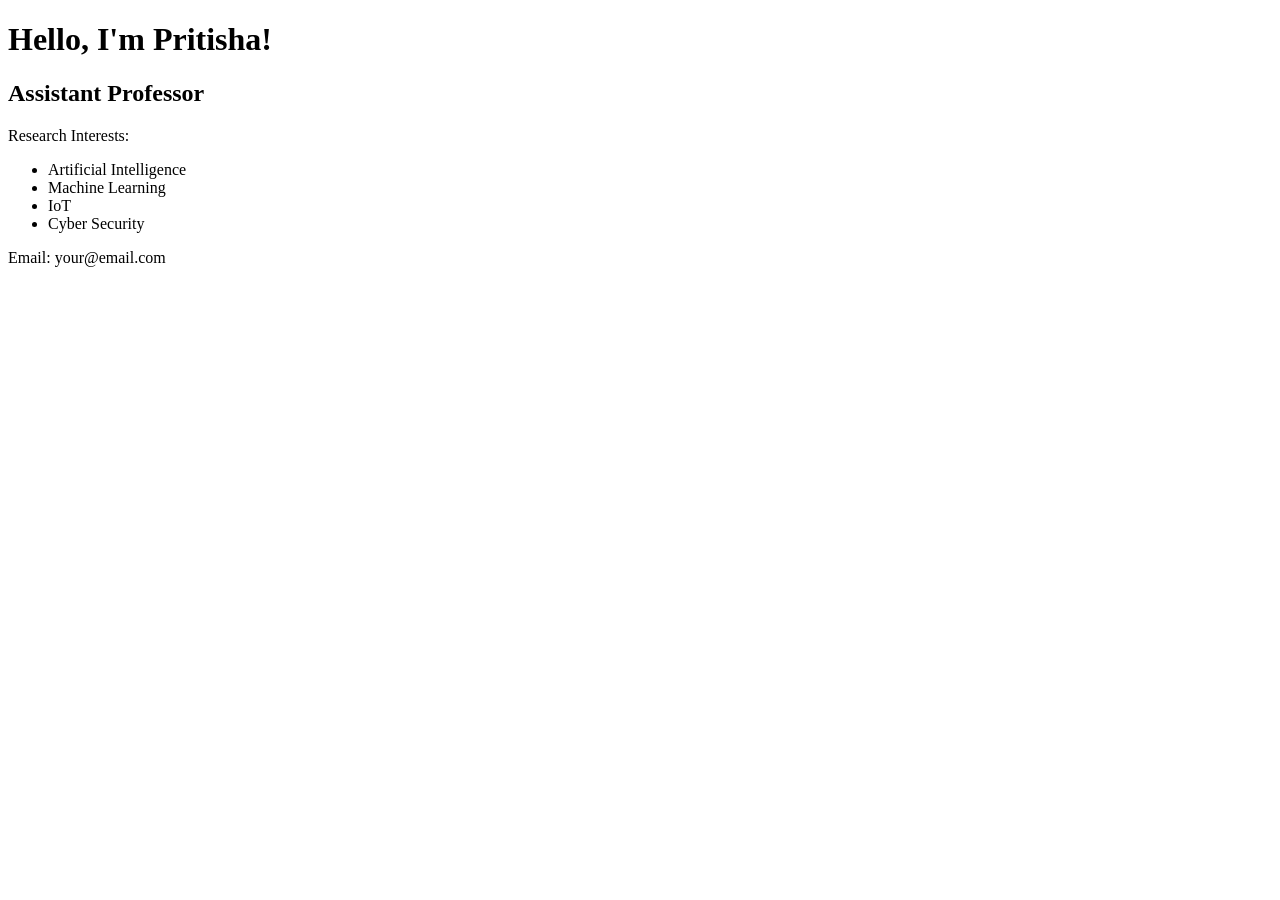
==== index.html @ 14959455 "Add initial index.html with personal information" ====
<!DOCTYPE html>
<html>
<head>
    <title>Pritisha Sarkar</title>
</head>
<body>
    <h1>Hello, I'm Pritisha!</h1>

    <h2>Assistant Professor</h2>

    <p>Research Interests:</p>

    <ul>
        <li>Artificial Intelligence</li>
        <li>Machine Learning</li>
        <li>IoT</li>
        <li>Cyber Security</li>
    </ul>

    <p>Email: your@email.com</p>
</body>
</html>
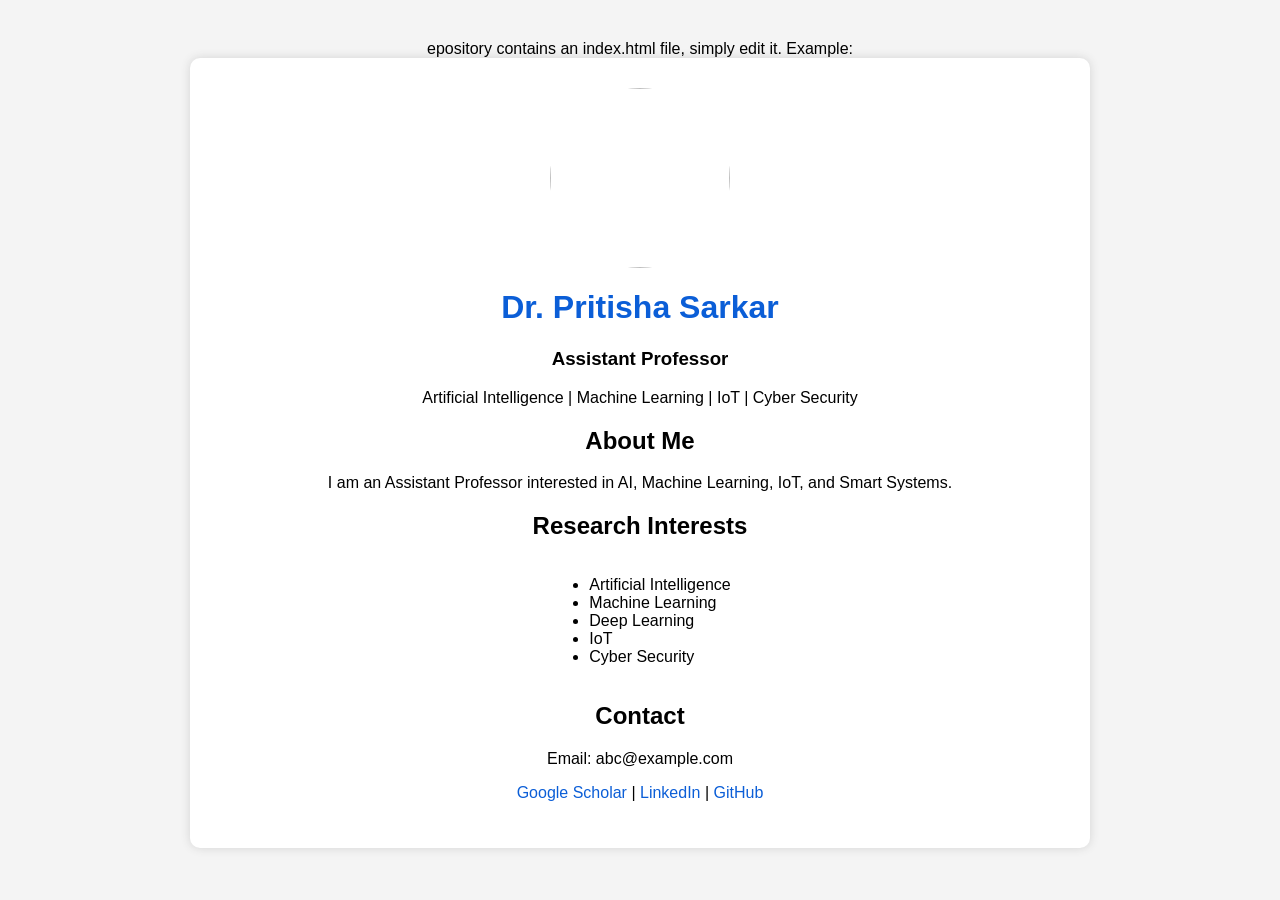
==== commit 0637757d: "Update index.html" ====
--- a/index.html
+++ b/index.html
@@ -1,22 +1,90 @@
+epository contains an index.html file, simply edit it.
+
+Example:
+
 <!DOCTYPE html>
 <html>
 <head>
     <title>Pritisha Sarkar</title>
+
+    <style>
+        body{
+            font-family: Arial, sans-serif;
+            background:#f4f4f4;
+            text-align:center;
+            margin:40px;
+        }
+
+        img{
+            width:180px;
+            border-radius:50%;
+        }
+
+        h1{
+            color:#0b5ed7;
+        }
+
+        .box{
+            background:white;
+            width:70%;
+            margin:auto;
+            padding:30px;
+            border-radius:10px;
+            box-shadow:0 0 10px lightgray;
+        }
+
+        a{
+            color:#0b5ed7;
+            text-decoration:none;
+        }
+    </style>
 </head>
+
 <body>
-    <h1>Hello, I'm Pritisha!</h1>
 
-    <h2>Assistant Professor</h2>
+<div class="box">
 
-    <p>Research Interests:</p>
+<img src="photo.jpg">
 
-    <ul>
-        <li>Artificial Intelligence</li>
-        <li>Machine Learning</li>
-        <li>IoT</li>
-        <li>Cyber Security</li>
-    </ul>
+<h1>Dr. Pritisha Sarkar</h1>
 
-    <p>Email: your@email.com</p>
+<h3>Assistant Professor</h3>
+
+<p>
+Artificial Intelligence |
+Machine Learning |
+IoT |
+Cyber Security
+</p>
+
+<h2>About Me</h2>
+
+<p>
+I am an Assistant Professor interested in AI,
+Machine Learning, IoT, and Smart Systems.
+</p>
+
+<h2>Research Interests</h2>
+
+<ul style="display:inline-block;text-align:left;">
+<li>Artificial Intelligence</li>
+<li>Machine Learning</li>
+<li>Deep Learning</li>
+<li>IoT</li>
+<li>Cyber Security</li>
+</ul>
+
+<h2>Contact</h2>
+
+<p>Email: abc@example.com</p>
+
+<p>
+<a href="#">Google Scholar</a> |
+<a href="#">LinkedIn</a> |
+<a href="#">GitHub</a>
+</p>
+
+</div>
+
 </body>
 </html>
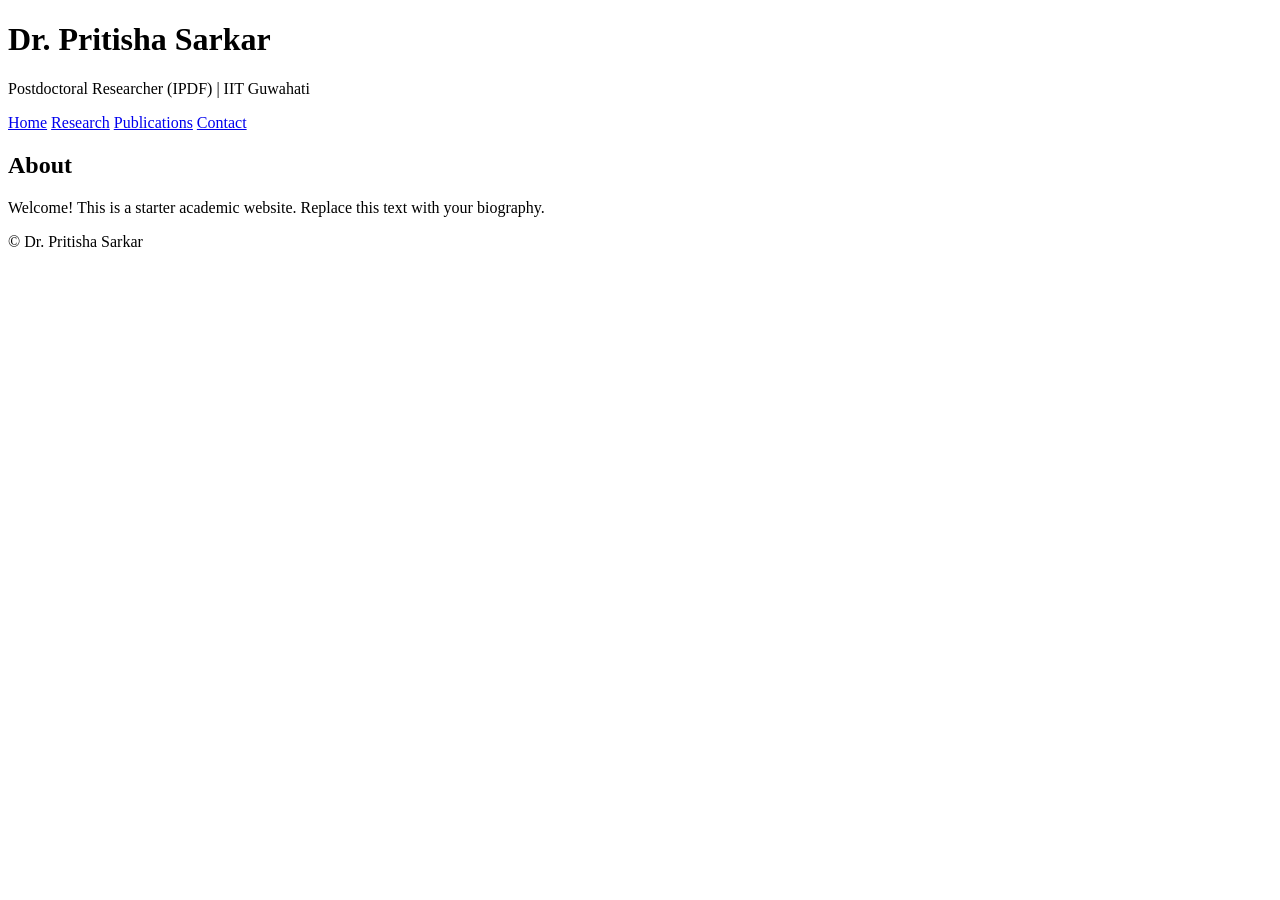
==== commit 60d8ee9f: "Add files via upload" ====
--- a/index.html
+++ b/index.html
@@ -1,90 +1,6 @@
-epository contains an index.html file, simply edit it.
-
-Example:
-
-<!DOCTYPE html>
-<html>
-<head>
-    <title>Pritisha Sarkar</title>
-
-    <style>
-        body{
-            font-family: Arial, sans-serif;
-            background:#f4f4f4;
-            text-align:center;
-            margin:40px;
-        }
-
-        img{
-            width:180px;
-            border-radius:50%;
-        }
-
-        h1{
-            color:#0b5ed7;
-        }
-
-        .box{
-            background:white;
-            width:70%;
-            margin:auto;
-            padding:30px;
-            border-radius:10px;
-            box-shadow:0 0 10px lightgray;
-        }
-
-        a{
-            color:#0b5ed7;
-            text-decoration:none;
-        }
-    </style>
-</head>
-
-<body>
-
-<div class="box">
-
-<img src="photo.jpg">
-
-<h1>Dr. Pritisha Sarkar</h1>
-
-<h3>Assistant Professor</h3>
-
-<p>
-Artificial Intelligence |
-Machine Learning |
-IoT |
-Cyber Security
-</p>
-
-<h2>About Me</h2>
-
-<p>
-I am an Assistant Professor interested in AI,
-Machine Learning, IoT, and Smart Systems.
-</p>
-
-<h2>Research Interests</h2>
-
-<ul style="display:inline-block;text-align:left;">
-<li>Artificial Intelligence</li>
-<li>Machine Learning</li>
-<li>Deep Learning</li>
-<li>IoT</li>
-<li>Cyber Security</li>
-</ul>
-
-<h2>Contact</h2>
-
-<p>Email: abc@example.com</p>
-
-<p>
-<a href="#">Google Scholar</a> |
-<a href="#">LinkedIn</a> |
-<a href="#">GitHub</a>
-</p>
-
-</div>
-
-</body>
-</html>
+<!DOCTYPE html><html><head><meta charset='utf-8'><title>Dr. Pritisha Sarkar</title>
+<link rel='stylesheet' href='css/style.css'></head><body>
+<header><h1>Dr. Pritisha Sarkar</h1><p>Postdoctoral Researcher (IPDF) | IIT Guwahati</p>
+<nav><a href='index.html'>Home</a> <a href='research.html'>Research</a> <a href='publications.html'>Publications</a> <a href='contact.html'>Contact</a></nav></header>
+<section><h2>About</h2><p>Welcome! This is a starter academic website. Replace this text with your biography.</p></section>
+<footer>© Dr. Pritisha Sarkar</footer><script src='js/script.js'></script></body></html>
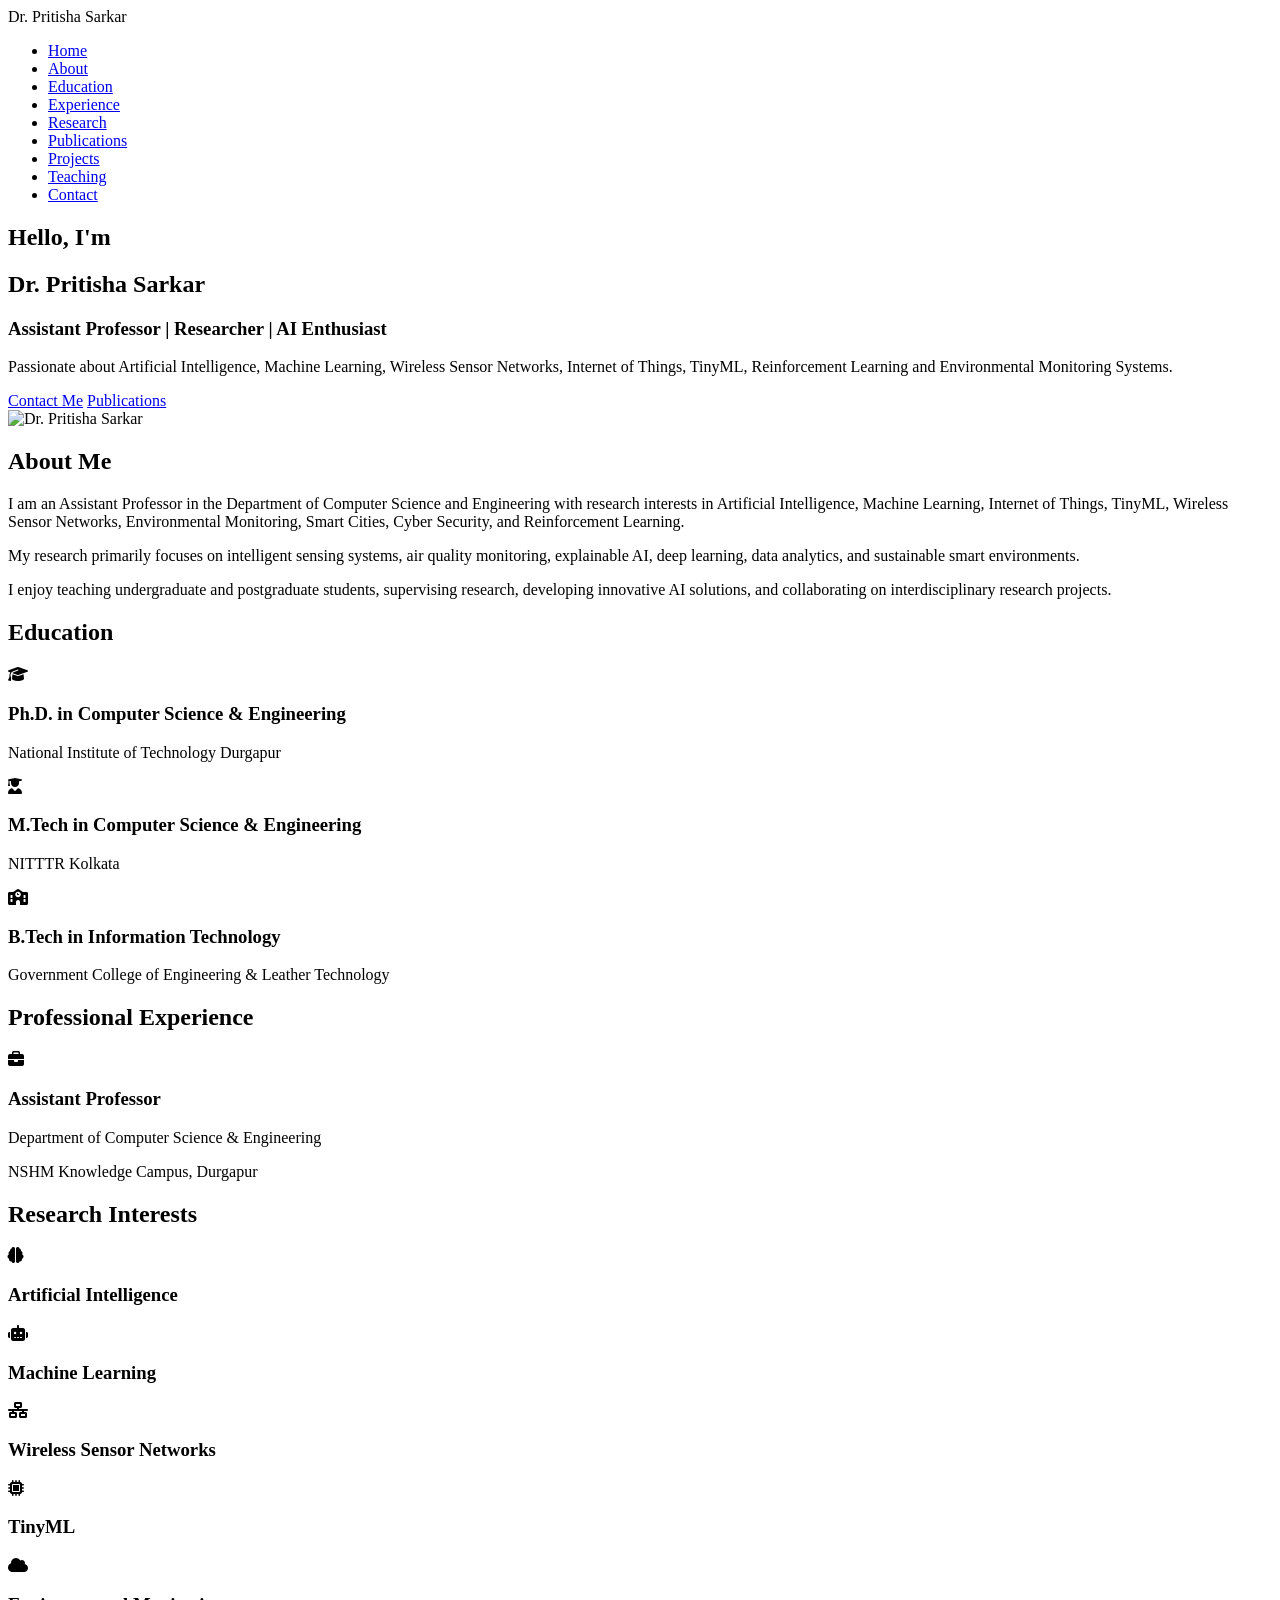
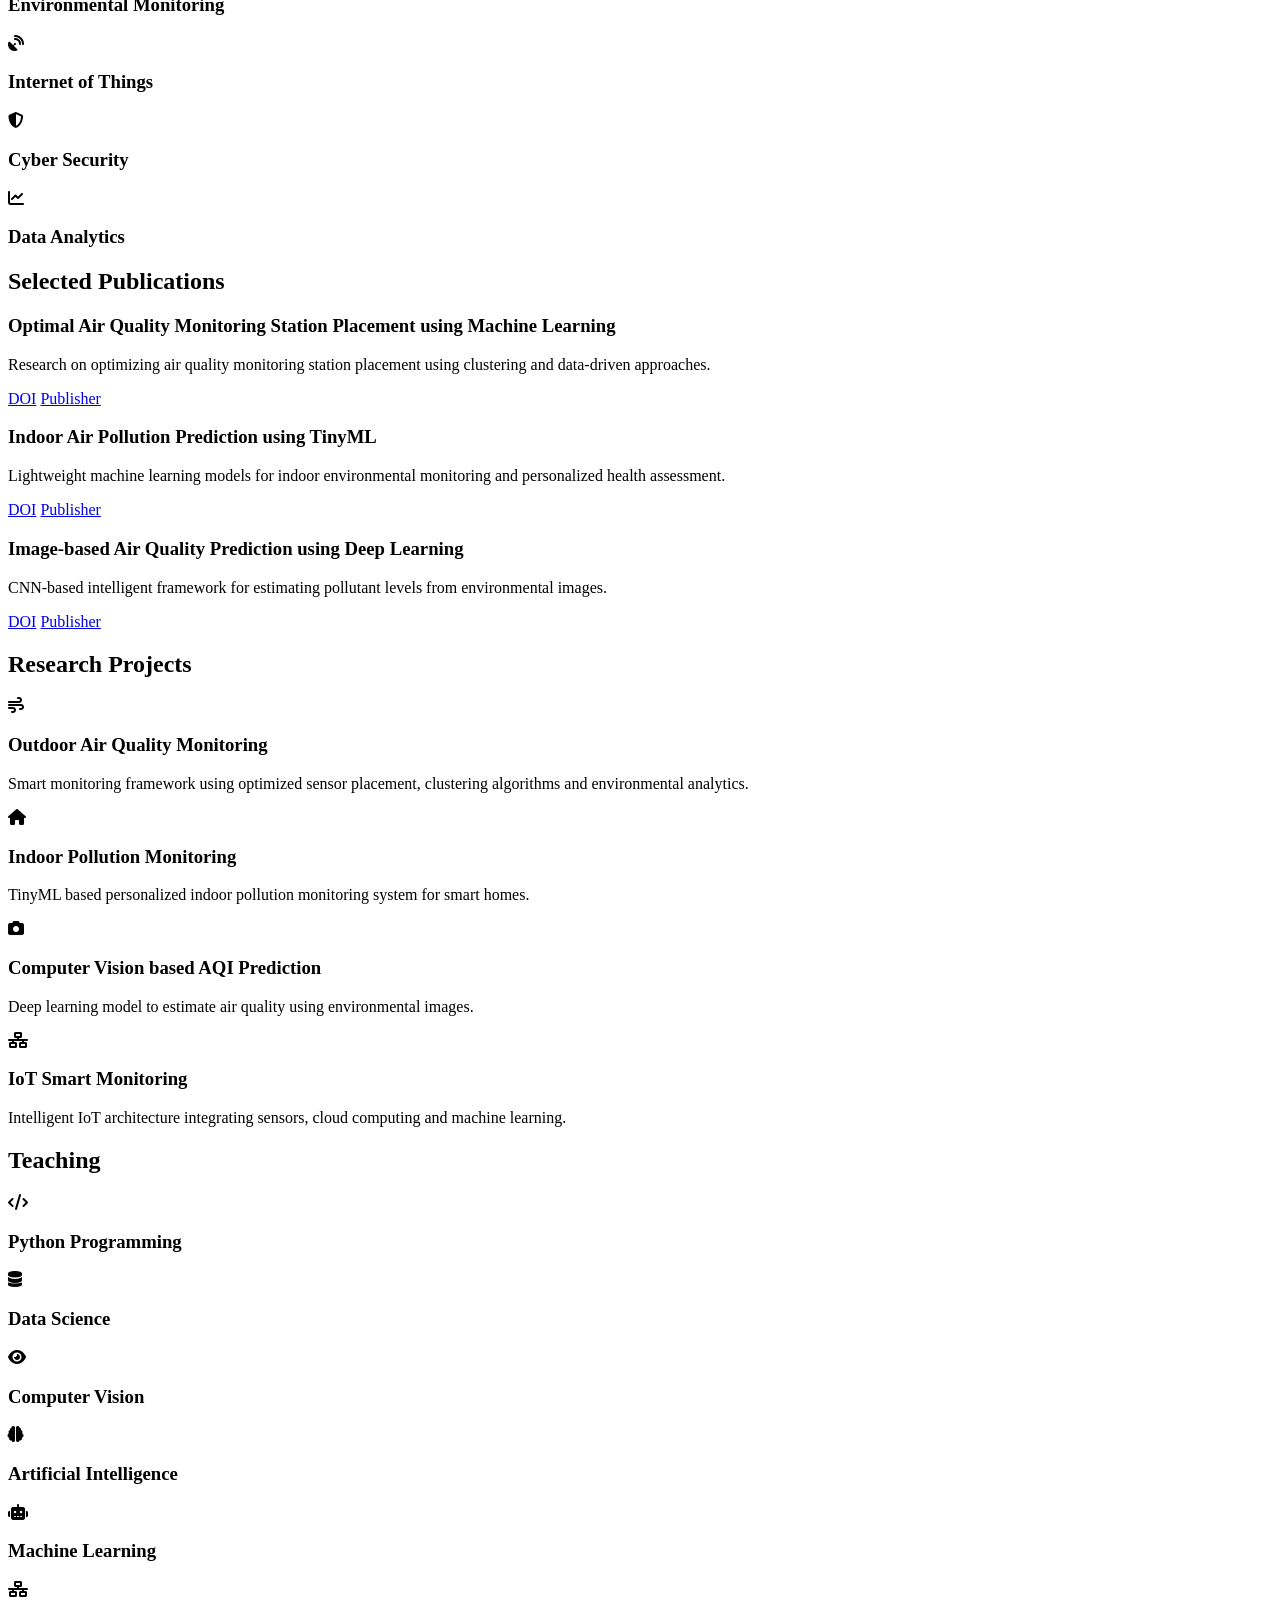
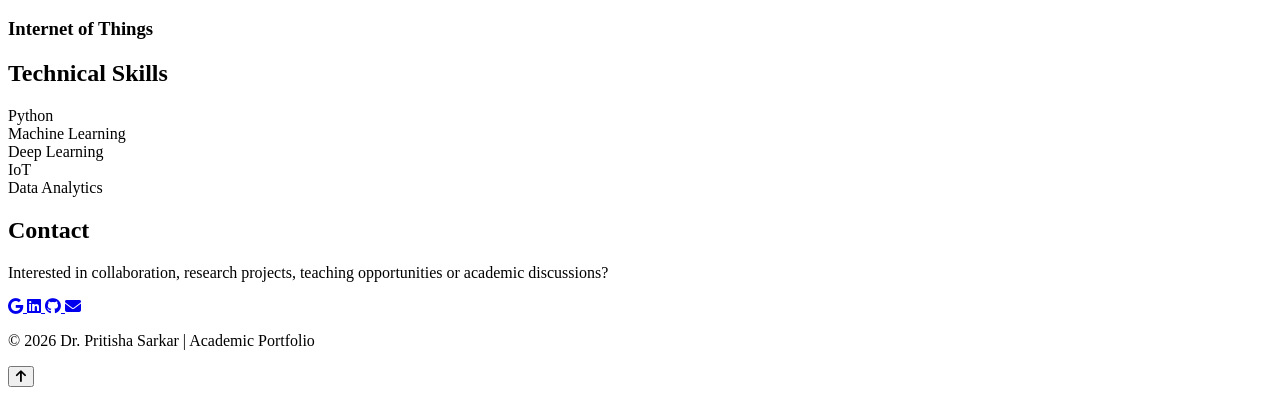
==== commit 5cdfd959: "Update index.html" ====
--- a/index.html
+++ b/index.html
@@ -1,6 +1,637 @@
-<!DOCTYPE html><html><head><meta charset='utf-8'><title>Dr. Pritisha Sarkar</title>
-<link rel='stylesheet' href='css/style.css'></head><body>
-<header><h1>Dr. Pritisha Sarkar</h1><p>Postdoctoral Researcher (IPDF) | IIT Guwahati</p>
-<nav><a href='index.html'>Home</a> <a href='research.html'>Research</a> <a href='publications.html'>Publications</a> <a href='contact.html'>Contact</a></nav></header>
-<section><h2>About</h2><p>Welcome! This is a starter academic website. Replace this text with your biography.</p></section>
-<footer>© Dr. Pritisha Sarkar</footer><script src='js/script.js'></script></body></html>+<!DOCTYPE html>
+<html lang="en">
+
+<head>
+    <meta charset="UTF-8">
+    <meta name="viewport" content="width=device-width, initial-scale=1.0">
+
+    <title>Dr. Pritisha Sarkar | Academic Portfolio</title>
+
+    <meta name="description"
+        content="Official Academic Portfolio of Dr. Pritisha Sarkar | Assistant Professor | AI | Machine Learning | IoT | Wireless Sensor Networks">
+
+    <link rel="preconnect" href="https://fonts.googleapis.com">
+    <link rel="preconnect" href="https://fonts.gstatic.com" crossorigin>
+
+    <link href="https://fonts.googleapis.com/css2?family=Poppins:wght@300;400;500;600;700&display=swap"
+        rel="stylesheet">
+
+    <link rel="stylesheet"
+        href="https://cdnjs.cloudflare.com/ajax/libs/font-awesome/6.7.1/css/all.min.css">
+
+    <link rel="stylesheet" href="style.css">
+</head>
+
+<body>
+
+    <!-- ================= NAVBAR ================= -->
+
+    <header>
+
+        <nav class="navbar">
+
+            <div class="logo">
+                Dr. Pritisha Sarkar
+            </div>
+
+            <ul class="nav-links">
+
+                <li><a href="#home">Home</a></li>
+
+                <li><a href="#about">About</a></li>
+
+                <li><a href="#education">Education</a></li>
+
+                <li><a href="#experience">Experience</a></li>
+
+                <li><a href="#research">Research</a></li>
+
+                <li><a href="#publications">Publications</a></li>
+
+                <li><a href="#projects">Projects</a></li>
+
+                <li><a href="#teaching">Teaching</a></li>
+
+                <li><a href="#contact">Contact</a></li>
+
+            </ul>
+
+        </nav>
+
+    </header>
+
+    <!-- ================= HERO ================= -->
+
+    <section id="home" class="hero">
+
+        <div class="hero-text">
+
+            <h1>Hello, I'm</h1>
+
+            <h2>Dr. Pritisha Sarkar</h2>
+
+            <h3>Assistant Professor | Researcher | AI Enthusiast</h3>
+
+            <p>
+
+                Passionate about Artificial Intelligence, Machine Learning,
+                Wireless Sensor Networks, Internet of Things, TinyML,
+                Reinforcement Learning and Environmental Monitoring Systems.
+
+            </p>
+
+            <div class="hero-buttons">
+
+                <a href="#contact" class="btn">Contact Me</a>
+
+                <a href="#publications" class="btn-outline">
+                    Publications
+                </a>
+
+            </div>
+
+        </div>
+
+        <div class="hero-image">
+
+            <img src="images/profile.jpg" alt="Dr. Pritisha Sarkar">
+
+        </div>
+
+    </section>
+
+    <!-- ================= ABOUT ================= -->
+
+    <section id="about" class="section">
+
+        <h2 class="section-title">About Me</h2>
+
+        <div class="about-container">
+
+            <p>
+
+                I am an Assistant Professor in the Department of Computer
+                Science and Engineering with research interests in Artificial
+                Intelligence, Machine Learning, Internet of Things,
+                TinyML, Wireless Sensor Networks,
+                Environmental Monitoring,
+                Smart Cities,
+                Cyber Security,
+                and Reinforcement Learning.
+
+            </p>
+
+            <p>
+
+                My research primarily focuses on intelligent sensing systems,
+                air quality monitoring, explainable AI,
+                deep learning,
+                data analytics,
+                and sustainable smart environments.
+
+            </p>
+
+            <p>
+
+                I enjoy teaching undergraduate and postgraduate students,
+                supervising research,
+                developing innovative AI solutions,
+                and collaborating on interdisciplinary research projects.
+
+            </p>
+
+        </div>
+
+    </section>
+
+    <!-- ================= EDUCATION ================= -->
+
+    <section id="education" class="section gray">
+
+        <h2 class="section-title">
+            Education
+        </h2>
+
+        <div class="timeline">
+
+            <div class="timeline-item">
+
+                <i class="fa-solid fa-graduation-cap"></i>
+
+                <div>
+
+                    <h3>Ph.D. in Computer Science & Engineering</h3>
+
+                    <p>National Institute of Technology Durgapur</p>
+
+                </div>
+
+            </div>
+
+            <div class="timeline-item">
+
+                <i class="fa-solid fa-user-graduate"></i>
+
+                <div>
+
+                    <h3>M.Tech in Computer Science & Engineering</h3>
+
+                    <p>NITTTR Kolkata</p>
+
+                </div>
+
+            </div>
+
+            <div class="timeline-item">
+
+                <i class="fa-solid fa-school"></i>
+
+                <div>
+
+                    <h3>B.Tech in Information Technology</h3>
+
+                    <p>
+                        Government College of Engineering &
+                        Leather Technology
+                    </p>
+
+                </div>
+
+            </div>
+
+        </div>
+
+    </section>
+
+    <!-- ================= EXPERIENCE ================= -->
+
+    <section id="experience" class="section">
+
+        <h2 class="section-title">
+
+            Professional Experience
+
+        </h2>
+
+        <div class="timeline">
+
+            <div class="timeline-item">
+
+                <i class="fa-solid fa-briefcase"></i>
+
+                <div>
+
+                    <h3>Assistant Professor</h3>
+
+                    <p>
+                        Department of Computer Science &
+                        Engineering
+                    </p>
+
+                    <p>
+                        NSHM Knowledge Campus,
+                        Durgapur
+                    </p>
+
+                </div>
+
+            </div>
+
+        </div>
+
+    </section>
+
+    <!-- ================= RESEARCH ================= -->
+
+    <section id="research" class="section gray">
+
+        <h2 class="section-title">
+
+            Research Interests
+
+        </h2>
+
+        <div class="research-grid">
+
+            <div class="card">
+                <i class="fa-solid fa-brain"></i>
+                <h3>Artificial Intelligence</h3>
+            </div>
+
+            <div class="card">
+                <i class="fa-solid fa-robot"></i>
+                <h3>Machine Learning</h3>
+            </div>
+
+            <div class="card">
+                <i class="fa-solid fa-network-wired"></i>
+                <h3>Wireless Sensor Networks</h3>
+            </div>
+
+            <div class="card">
+                <i class="fa-solid fa-microchip"></i>
+                <h3>TinyML</h3>
+            </div>
+
+            <div class="card">
+                <i class="fa-solid fa-cloud"></i>
+                <h3>Environmental Monitoring</h3>
+            </div>
+
+            <div class="card">
+                <i class="fa-solid fa-satellite-dish"></i>
+                <h3>Internet of Things</h3>
+            </div>
+
+            <div class="card">
+                <i class="fa-solid fa-shield-halved"></i>
+                <h3>Cyber Security</h3>
+            </div>
+
+            <div class="card">
+                <i class="fa-solid fa-chart-line"></i>
+                <h3>Data Analytics</h3>
+            </div>
+
+        </div>
+
+    </section>
+
+        <!-- ================= PUBLICATIONS ================= -->
+
+    <section id="publications" class="section">
+
+        <h2 class="section-title">
+            Selected Publications
+        </h2>
+
+        <div class="publication-container">
+
+            <div class="publication-card">
+
+                <h3>Optimal Air Quality Monitoring Station Placement using Machine Learning</h3>
+
+                <p>
+                    Research on optimizing air quality monitoring station placement
+                    using clustering and data-driven approaches.
+                </p>
+
+                <div class="pub-buttons">
+
+                    <a href="#" class="btn-small">DOI</a>
+
+                    <a href="#" class="btn-small">Publisher</a>
+
+                </div>
+
+            </div>
+
+            <div class="publication-card">
+
+                <h3>Indoor Air Pollution Prediction using TinyML</h3>
+
+                <p>
+                    Lightweight machine learning models for indoor environmental
+                    monitoring and personalized health assessment.
+                </p>
+
+                <div class="pub-buttons">
+
+                    <a href="#" class="btn-small">DOI</a>
+
+                    <a href="#" class="btn-small">Publisher</a>
+
+                </div>
+
+            </div>
+
+            <div class="publication-card">
+
+                <h3>Image-based Air Quality Prediction using Deep Learning</h3>
+
+                <p>
+                    CNN-based intelligent framework for estimating pollutant levels
+                    from environmental images.
+                </p>
+
+                <div class="pub-buttons">
+
+                    <a href="#" class="btn-small">DOI</a>
+
+                    <a href="#" class="btn-small">Publisher</a>
+
+                </div>
+
+            </div>
+
+        </div>
+
+    </section>
+
+    <!-- ================= PROJECTS ================= -->
+
+    <section id="projects" class="section gray">
+
+        <h2 class="section-title">
+            Research Projects
+        </h2>
+
+        <div class="project-grid">
+
+            <div class="project-card">
+
+                <i class="fa-solid fa-wind"></i>
+
+                <h3>Outdoor Air Quality Monitoring</h3>
+
+                <p>
+                    Smart monitoring framework using optimized sensor placement,
+                    clustering algorithms and environmental analytics.
+                </p>
+
+            </div>
+
+            <div class="project-card">
+
+                <i class="fa-solid fa-house"></i>
+
+                <h3>Indoor Pollution Monitoring</h3>
+
+                <p>
+                    TinyML based personalized indoor pollution monitoring system
+                    for smart homes.
+                </p>
+
+            </div>
+
+            <div class="project-card">
+
+                <i class="fa-solid fa-camera"></i>
+
+                <h3>Computer Vision based AQI Prediction</h3>
+
+                <p>
+                    Deep learning model to estimate air quality using
+                    environmental images.
+                </p>
+
+            </div>
+
+            <div class="project-card">
+
+                <i class="fa-solid fa-network-wired"></i>
+
+                <h3>IoT Smart Monitoring</h3>
+
+                <p>
+                    Intelligent IoT architecture integrating sensors,
+                    cloud computing and machine learning.
+                </p>
+
+            </div>
+
+        </div>
+
+    </section>
+
+    <!-- ================= TEACHING ================= -->
+
+    <section id="teaching" class="section">
+
+        <h2 class="section-title">
+            Teaching
+        </h2>
+
+        <div class="teaching-grid">
+
+            <div class="card">
+
+                <i class="fa-solid fa-code"></i>
+
+                <h3>Python Programming</h3>
+
+            </div>
+
+            <div class="card">
+
+                <i class="fa-solid fa-database"></i>
+
+                <h3>Data Science</h3>
+
+            </div>
+
+            <div class="card">
+
+                <i class="fa-solid fa-eye"></i>
+
+                <h3>Computer Vision</h3>
+
+            </div>
+
+            <div class="card">
+
+                <i class="fa-solid fa-brain"></i>
+
+                <h3>Artificial Intelligence</h3>
+
+            </div>
+
+            <div class="card">
+
+                <i class="fa-solid fa-robot"></i>
+
+                <h3>Machine Learning</h3>
+
+            </div>
+
+            <div class="card">
+
+                <i class="fa-solid fa-network-wired"></i>
+
+                <h3>Internet of Things</h3>
+
+            </div>
+
+        </div>
+
+    </section>
+
+    <!-- ================= SKILLS ================= -->
+
+    <section class="section gray">
+
+        <h2 class="section-title">
+            Technical Skills
+        </h2>
+
+        <div class="skills">
+
+            <div class="skill">
+
+                <span>Python</span>
+
+                <div class="progress">
+
+                    <div class="progress-bar" style="width:95%;"></div>
+
+                </div>
+
+            </div>
+
+            <div class="skill">
+
+                <span>Machine Learning</span>
+
+                <div class="progress">
+
+                    <div class="progress-bar" style="width:92%;"></div>
+
+                </div>
+
+            </div>
+
+            <div class="skill">
+
+                <span>Deep Learning</span>
+
+                <div class="progress">
+
+                    <div class="progress-bar" style="width:90%;"></div>
+
+                </div>
+
+            </div>
+
+            <div class="skill">
+
+                <span>IoT</span>
+
+                <div class="progress">
+
+                    <div class="progress-bar" style="width:88%;"></div>
+
+                </div>
+
+            </div>
+
+            <div class="skill">
+
+                <span>Data Analytics</span>
+
+                <div class="progress">
+
+                    <div class="progress-bar" style="width:90%;"></div>
+
+                </div>
+
+            </div>
+
+        </div>
+
+    </section>
+
+    <!-- ================= CONTACT ================= -->
+
+    <section id="contact" class="section">
+
+        <h2 class="section-title">
+            Contact
+        </h2>
+
+        <div class="contact-container">
+
+            <p>
+                Interested in collaboration, research projects,
+                teaching opportunities or academic discussions?
+            </p>
+
+            <div class="social-links">
+
+                <a href="#">
+                    <i class="fab fa-google"></i>
+                </a>
+
+                <a href="#">
+                    <i class="fab fa-linkedin"></i>
+                </a>
+
+                <a href="#">
+                    <i class="fab fa-github"></i>
+                </a>
+
+                <a href="#">
+                    <i class="fas fa-envelope"></i>
+                </a>
+
+            </div>
+
+        </div>
+
+    </section>
+
+    <!-- ================= FOOTER ================= -->
+
+    <footer>
+
+        <p>
+
+            © 2026 Dr. Pritisha Sarkar |
+            Academic Portfolio
+
+        </p>
+
+    </footer>
+
+    <!-- Scroll Button -->
+
+    <button id="topBtn">
+
+        <i class="fas fa-arrow-up"></i>
+
+    </button>
+
+    <script src="script.js"></script>
+
+</body>
+
+</html>
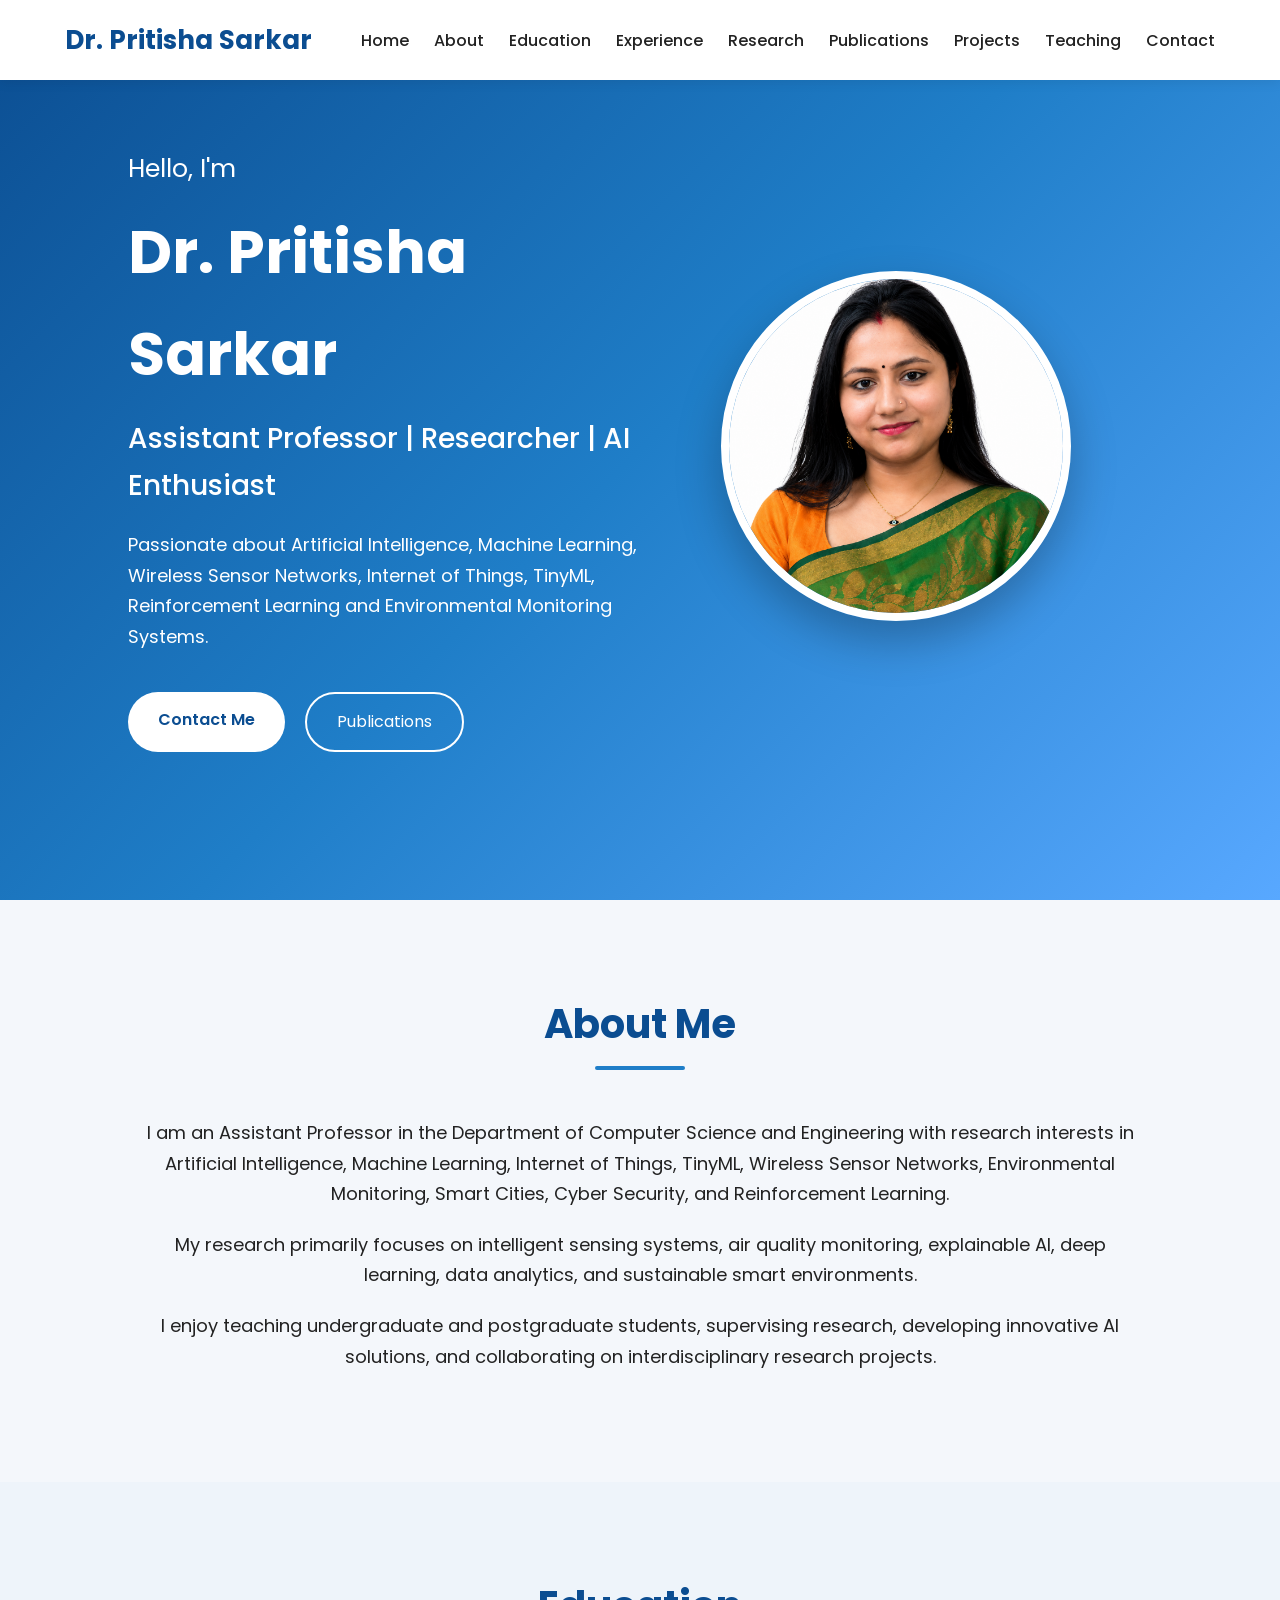
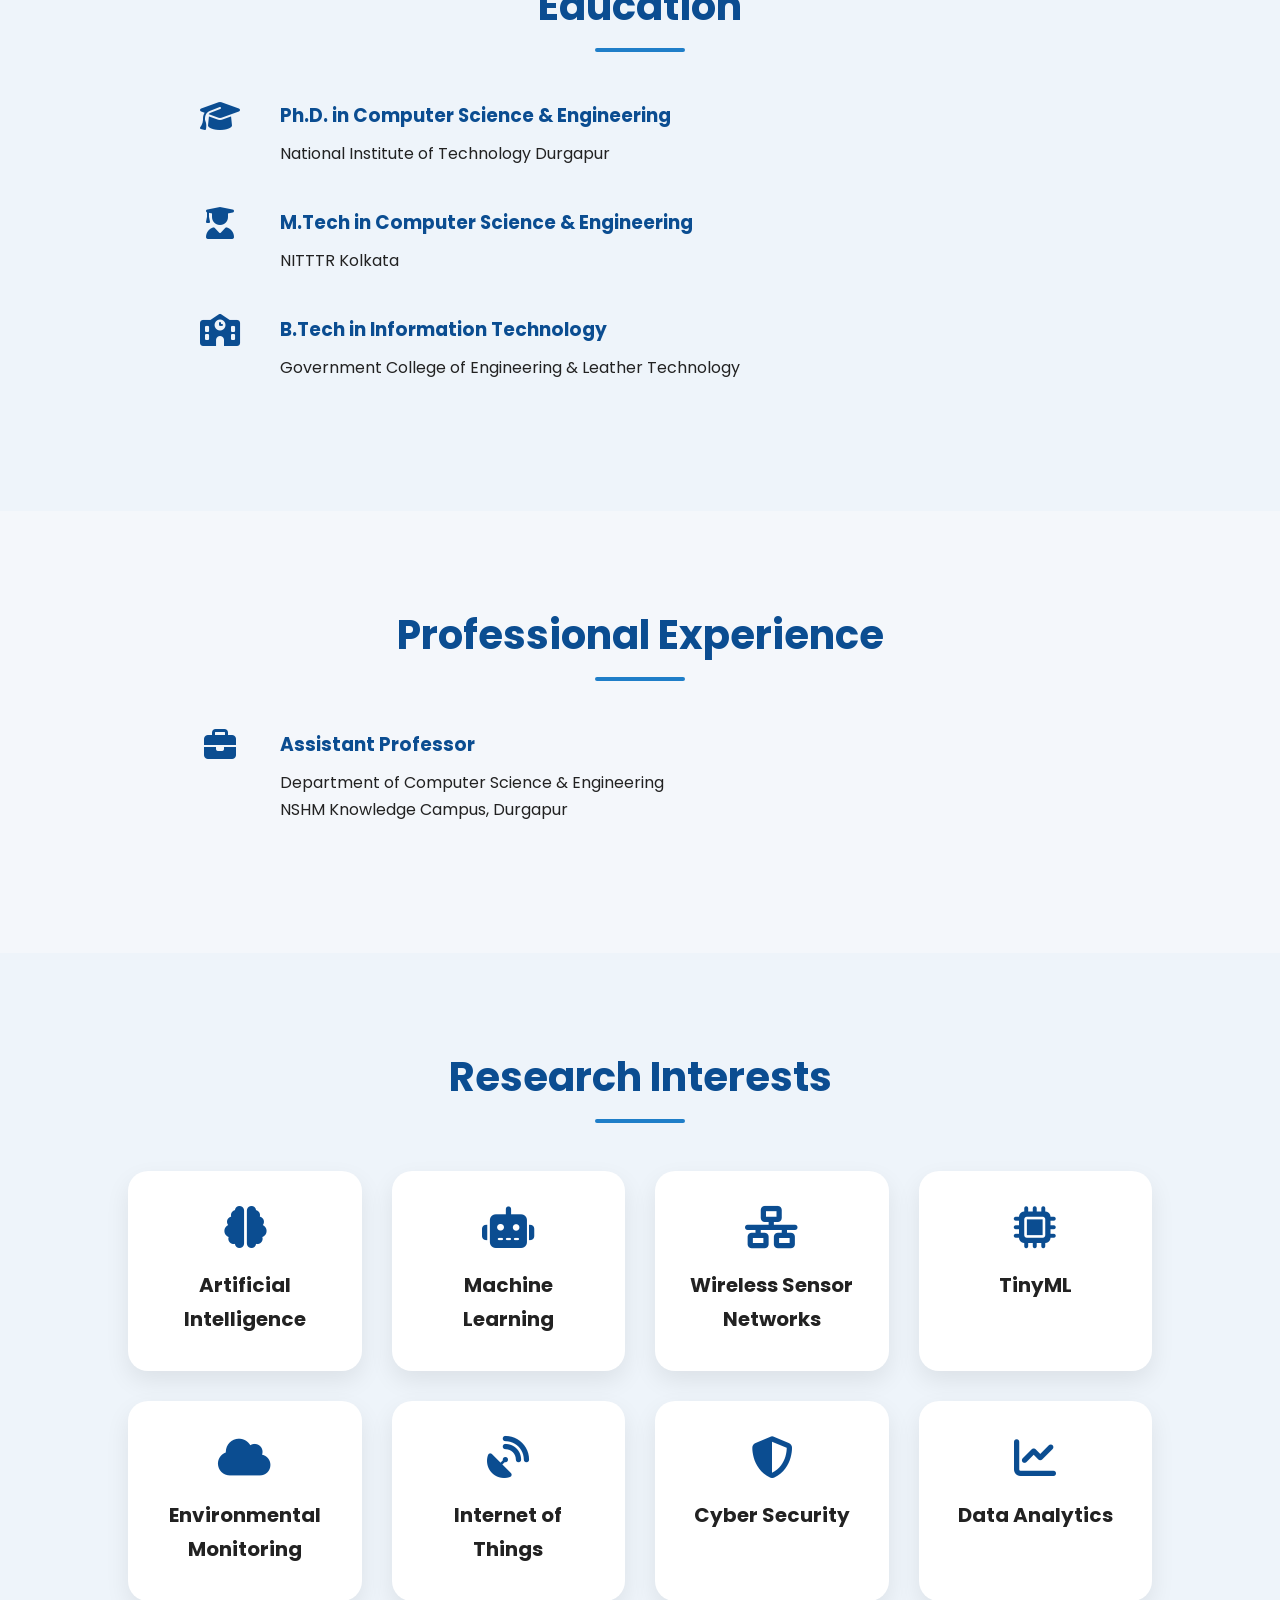
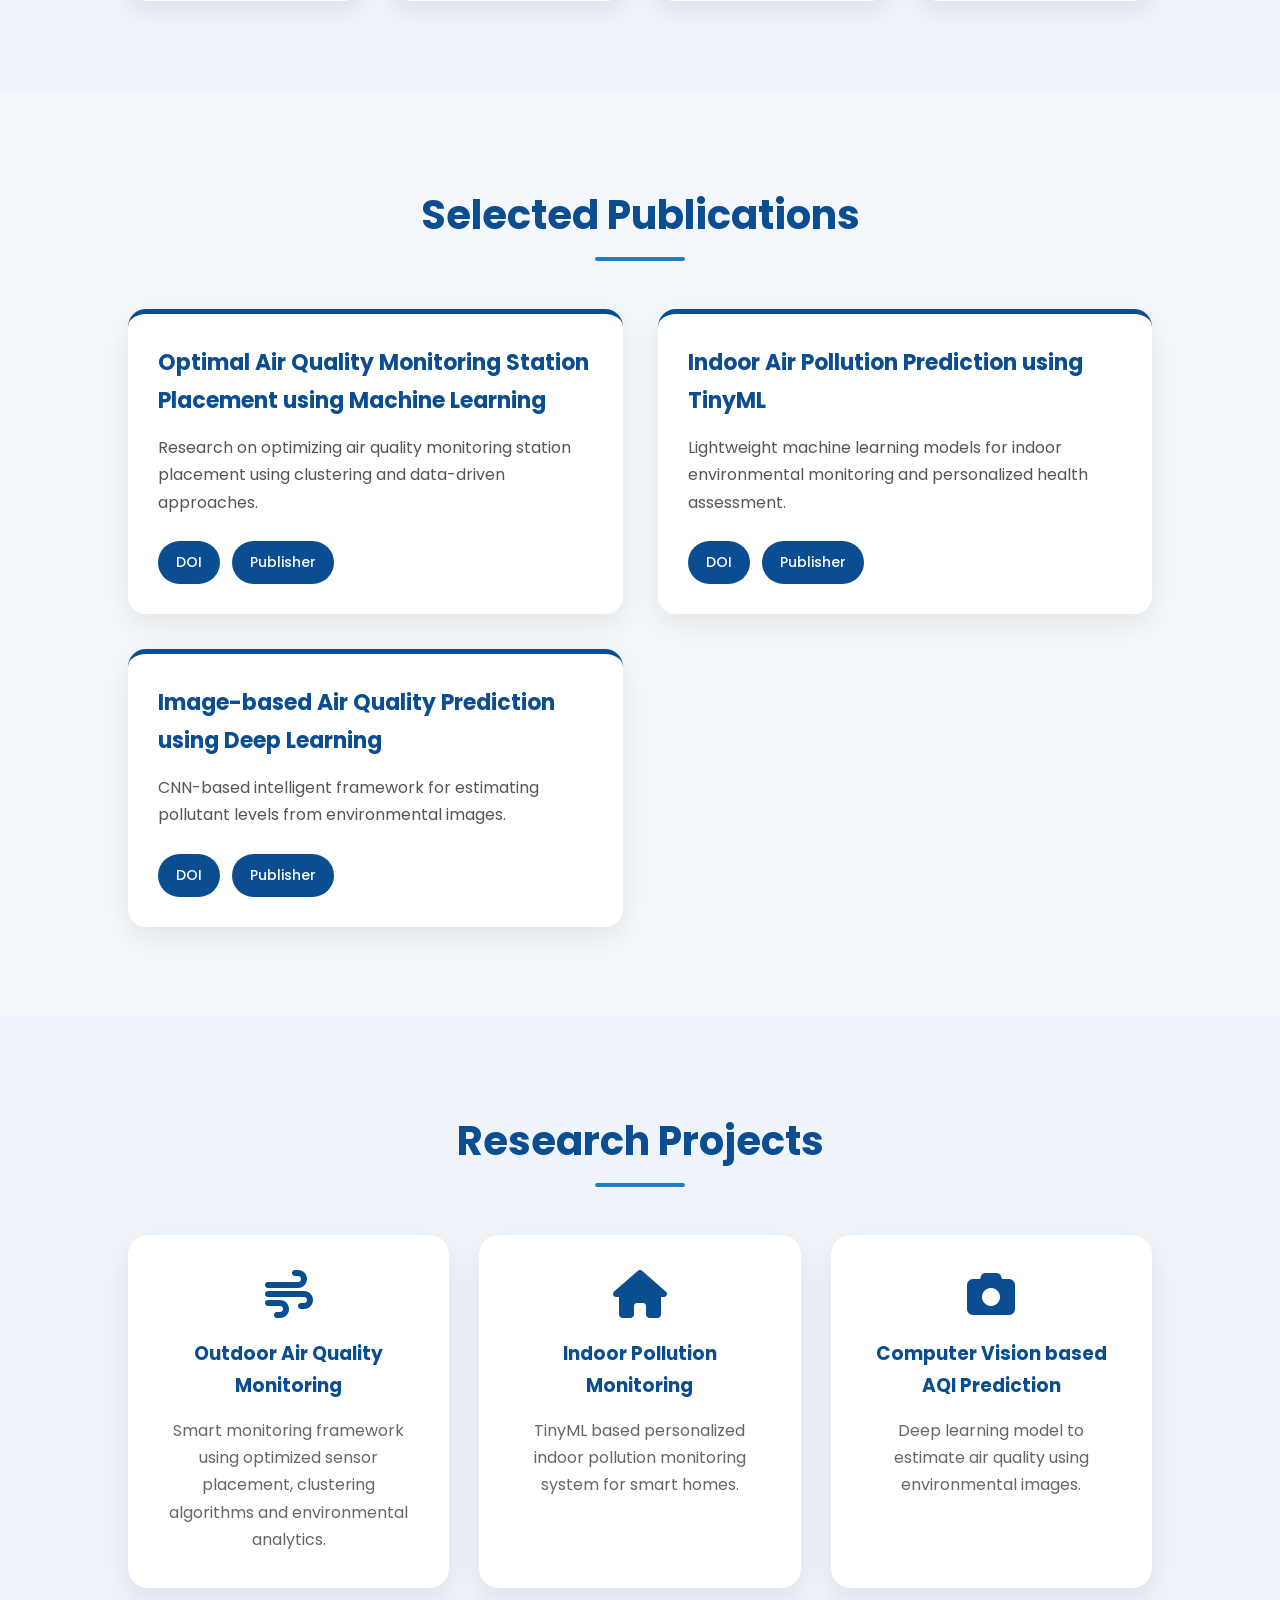
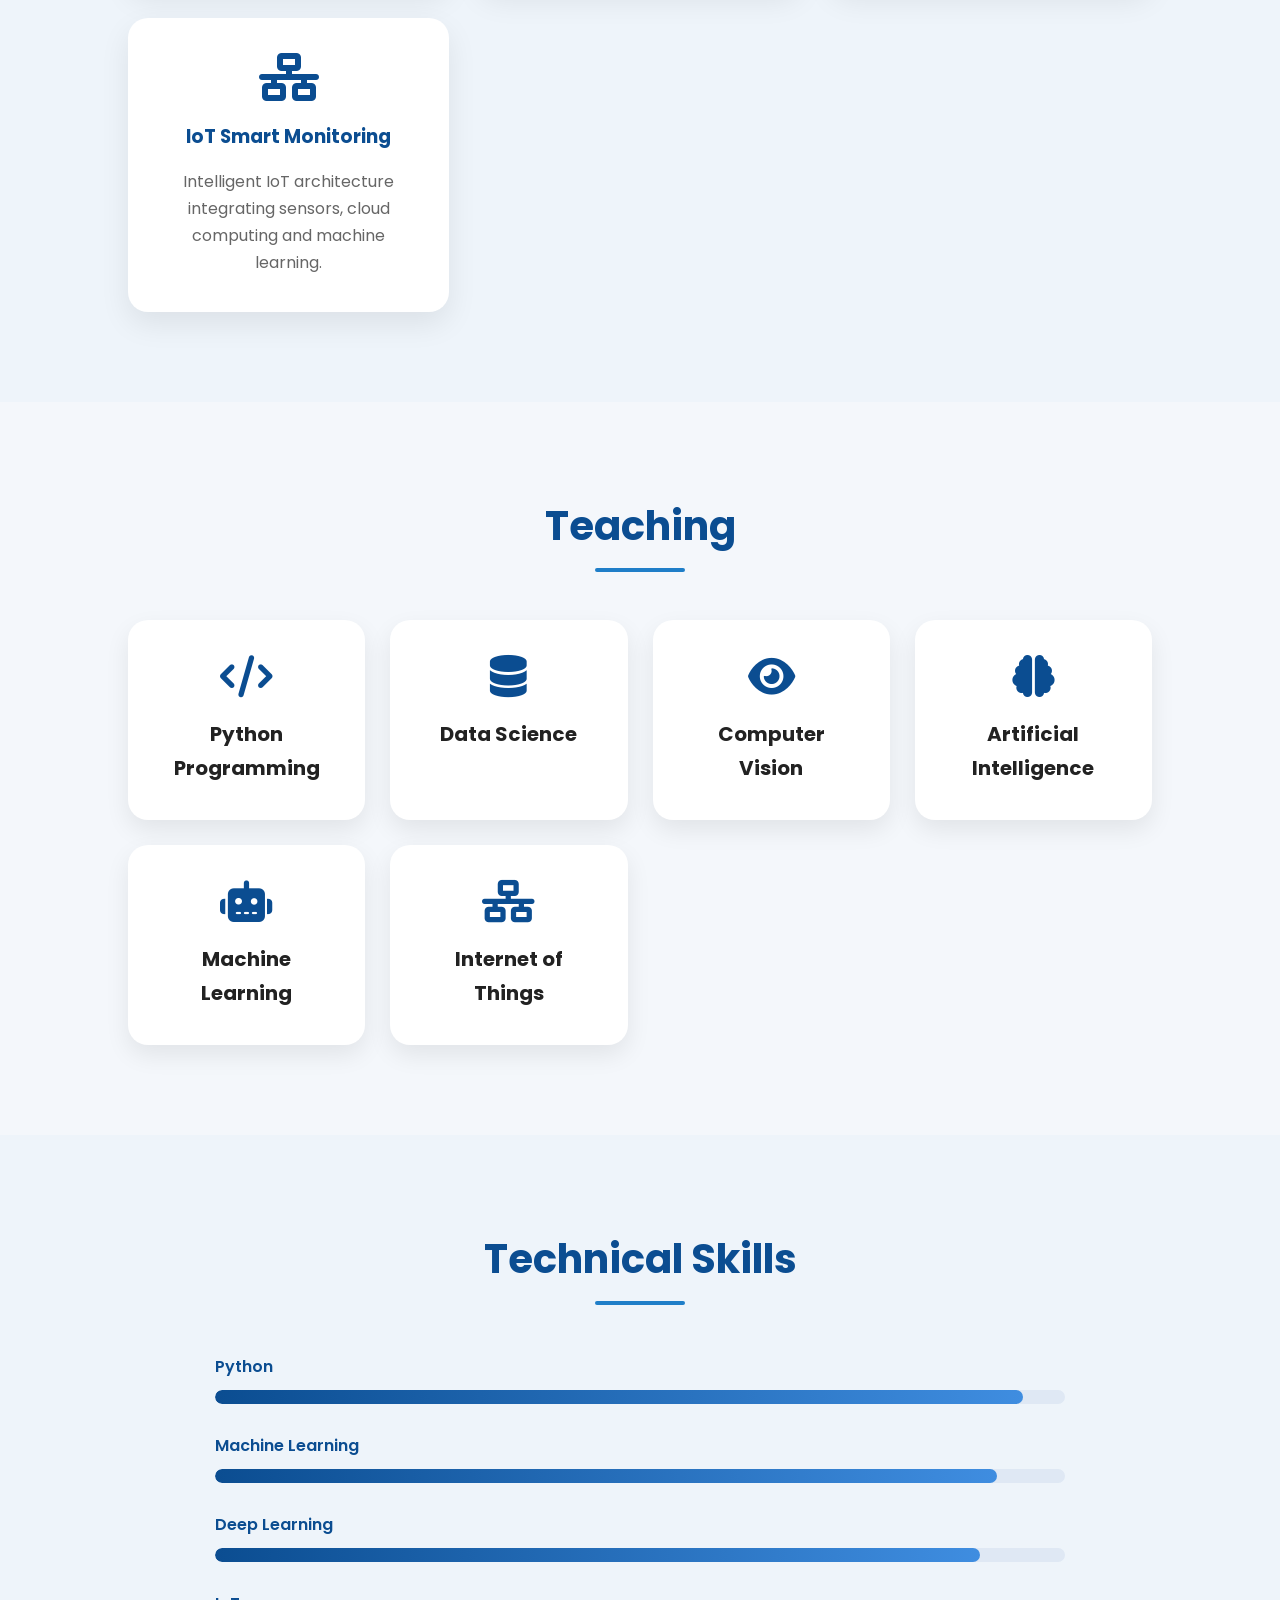
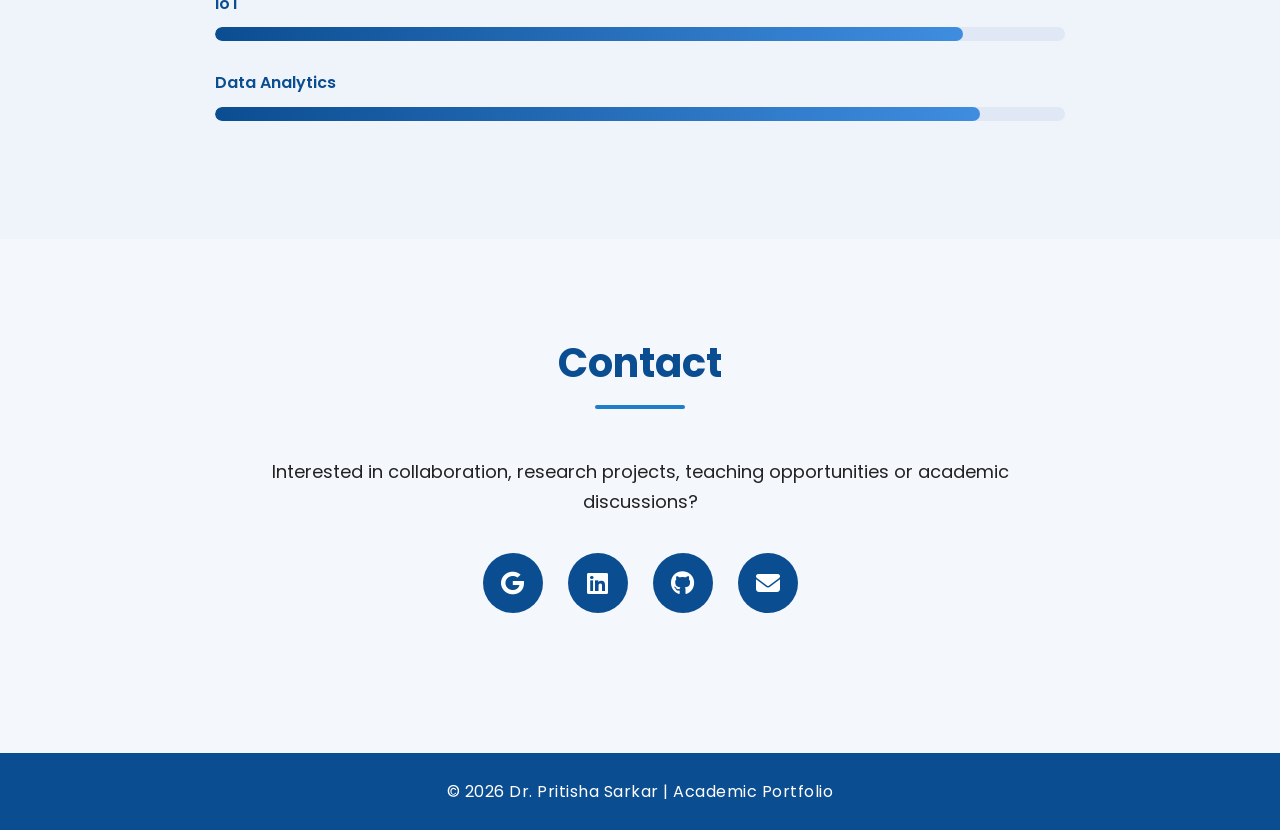
==== commit 29aa4eda: "Update index.html" ====
--- a/index.html
+++ b/index.html
@@ -19,7 +19,7 @@
     <link rel="stylesheet"
         href="https://cdnjs.cloudflare.com/ajax/libs/font-awesome/6.7.1/css/all.min.css">
 
-    <link rel="stylesheet" href="style.css">
+    <link rel="stylesheet" href="css/style.css">
 </head>
 
 <body>
--- a/css/style.css
+++ b/css/style.css
@@ -0,0 +1,1193 @@
+/*=================================================
+        Dr. Pritisha Sarkar Academic Portfolio
+==================================================*/
+
+*{
+    margin:0;
+    padding:0;
+    box-sizing:border-box;
+}
+
+html{
+    scroll-behavior:smooth;
+}
+
+body{
+
+    font-family:'Poppins',sans-serif;
+    background:#f4f7fb;
+    color:#222;
+    line-height:1.7;
+
+}
+
+/*========================
+      Scroll Bar
+=========================*/
+
+::-webkit-scrollbar{
+    width:10px;
+}
+
+::-webkit-scrollbar-track{
+    background:#e8eef8;
+}
+
+::-webkit-scrollbar-thumb{
+    background:#1f4e79;
+    border-radius:20px;
+}
+
+::-webkit-scrollbar-thumb:hover{
+    background:#16395a;
+}
+
+/*========================
+      Navbar
+=========================*/
+
+header{
+
+    width:100%;
+    position:fixed;
+    top:0;
+    left:0;
+    z-index:999;
+
+    background:#ffffff;
+
+    box-shadow:0 2px 12px rgba(0,0,0,.08);
+
+}
+
+.navbar{
+
+    max-width:1200px;
+
+    margin:auto;
+
+    display:flex;
+
+    justify-content:space-between;
+
+    align-items:center;
+
+    padding:18px 25px;
+
+}
+
+.logo{
+
+    font-size:26px;
+
+    font-weight:700;
+
+    color:#0b4d91;
+
+}
+
+.nav-links{
+
+    display:flex;
+
+    list-style:none;
+
+    gap:25px;
+
+}
+
+.nav-links a{
+
+    text-decoration:none;
+
+    color:#222;
+
+    font-weight:500;
+
+    transition:.3s;
+
+}
+
+.nav-links a:hover{
+
+    color:#0b4d91;
+
+}
+
+/*========================
+      Hero Section
+=========================*/
+
+.hero{
+
+    min-height:100vh;
+
+    display:flex;
+
+    justify-content:space-between;
+
+    align-items:center;
+
+    padding:120px 10%;
+
+    background:linear-gradient(
+        135deg,
+        #0b4d91,
+        #1f7ec8,
+        #58a8ff
+    );
+
+    color:white;
+
+}
+
+.hero-text{
+
+    flex:1;
+
+}
+
+.hero h1{
+
+    font-size:25px;
+
+    font-weight:400;
+
+}
+
+.hero h2{
+
+    font-size:60px;
+
+    margin:10px 0;
+
+}
+
+.hero h3{
+
+    font-size:28px;
+
+    font-weight:500;
+
+    margin-bottom:20px;
+
+}
+
+.hero p{
+
+    max-width:600px;
+
+    font-size:18px;
+
+    margin-bottom:40px;
+
+}
+
+.hero-image{
+
+    flex:1;
+
+    text-align:center;
+
+}
+
+.hero-image img{
+
+    width:350px;
+
+    height:350px;
+
+    object-fit:cover;
+
+    border-radius:50%;
+
+    border:8px solid white;
+
+    box-shadow:0 20px 45px rgba(0,0,0,.25);
+
+}
+
+/*========================
+      Buttons
+=========================*/
+
+.hero-buttons{
+
+    display:flex;
+
+    gap:20px;
+
+}
+
+.btn{
+
+    padding:14px 30px;
+
+    background:white;
+
+    color:#0b4d91;
+
+    text-decoration:none;
+
+    border-radius:40px;
+
+    font-weight:600;
+
+    transition:.3s;
+
+}
+
+.btn:hover{
+
+    transform:translateY(-4px);
+
+    box-shadow:0 12px 25px rgba(0,0,0,.2);
+
+}
+
+.btn-outline{
+
+    padding:14px 30px;
+
+    border:2px solid white;
+
+    color:white;
+
+    text-decoration:none;
+
+    border-radius:40px;
+
+    transition:.3s;
+
+}
+
+.btn-outline:hover{
+
+    background:white;
+
+    color:#0b4d91;
+
+}
+
+/*========================
+      Sections
+=========================*/
+
+.section{
+
+    padding:90px 10%;
+
+}
+
+.gray{
+
+    background:#eef4fa;
+
+}
+
+.section-title{
+
+    text-align:center;
+
+    font-size:40px;
+
+    color:#0b4d91;
+
+    margin-bottom:60px;
+
+    position:relative;
+
+}
+
+.section-title::after{
+
+    content:"";
+
+    width:90px;
+
+    height:4px;
+
+    background:#1f7ec8;
+
+    position:absolute;
+
+    left:50%;
+
+    transform:translateX(-50%);
+
+    bottom:-12px;
+
+    border-radius:50px;
+
+}
+
+/*========================
+      About
+=========================*/
+
+.about-container{
+
+    max-width:1000px;
+
+    margin:auto;
+
+    text-align:center;
+
+    font-size:18px;
+
+}
+
+.about-container p{
+
+    margin-bottom:20px;
+
+}
+
+/*========================
+      Timeline
+=========================*/
+
+.timeline{
+
+    max-width:900px;
+
+    margin:auto;
+
+}
+
+.timeline-item{
+
+    display:flex;
+
+    gap:30px;
+
+    margin-bottom:40px;
+
+    align-items:flex-start;
+
+}
+
+.timeline-item i{
+
+    font-size:32px;
+
+    color:#0b4d91;
+
+    width:60px;
+
+    text-align:center;
+
+}
+
+.timeline-item h3{
+
+    margin-bottom:8px;
+
+    color:#0b4d91;
+
+}
+
+/*========================
+      Research Grid
+=========================*/
+
+.research-grid{
+
+    display:grid;
+
+    grid-template-columns:
+    repeat(auto-fit,minmax(220px,1fr));
+
+    gap:30px;
+
+}
+
+.card{
+
+    background:white;
+
+    padding:35px;
+
+    border-radius:20px;
+
+    text-align:center;
+
+    box-shadow:0 10px 25px rgba(0,0,0,.08);
+
+    transition:.3s;
+
+}
+
+.card:hover{
+
+    transform:translateY(-10px);
+
+}
+
+.card i{
+
+    font-size:42px;
+
+    color:#0b4d91;
+
+    margin-bottom:20px;
+
+}
+
+.card h3{
+
+    font-size:20px;
+
+}
+/*=================================================
+        PUBLICATIONS
+==================================================*/
+
+.publication-container{
+
+    display:grid;
+
+    grid-template-columns:repeat(auto-fit,minmax(320px,1fr));
+
+    gap:35px;
+
+}
+
+.publication-card{
+
+    background:#ffffff;
+
+    border-radius:18px;
+
+    padding:30px;
+
+    box-shadow:0 10px 30px rgba(0,0,0,.08);
+
+    transition:.35s;
+
+    border-top:5px solid #0b4d91;
+
+}
+
+.publication-card:hover{
+
+    transform:translateY(-10px);
+
+    box-shadow:0 18px 40px rgba(0,0,0,.15);
+
+}
+
+.publication-card h3{
+
+    color:#0b4d91;
+
+    margin-bottom:15px;
+
+    font-size:22px;
+
+}
+
+.publication-card p{
+
+    color:#555;
+
+    margin-bottom:25px;
+
+}
+
+.pub-buttons{
+
+    display:flex;
+
+    gap:12px;
+
+}
+
+.btn-small{
+
+    text-decoration:none;
+
+    background:#0b4d91;
+
+    color:#fff;
+
+    padding:10px 18px;
+
+    border-radius:30px;
+
+    transition:.3s;
+
+    font-size:14px;
+
+    font-weight:500;
+
+}
+
+.btn-small:hover{
+
+    background:#06386b;
+
+}
+
+/*=================================================
+        PROJECTS
+==================================================*/
+
+.project-grid{
+
+    display:grid;
+
+    grid-template-columns:repeat(auto-fit,minmax(280px,1fr));
+
+    gap:30px;
+
+}
+
+.project-card{
+
+    background:#fff;
+
+    border-radius:20px;
+
+    padding:35px;
+
+    text-align:center;
+
+    transition:.35s;
+
+    box-shadow:0 12px 30px rgba(0,0,0,.08);
+
+}
+
+.project-card:hover{
+
+    transform:translateY(-10px);
+
+}
+
+.project-card i{
+
+    font-size:48px;
+
+    color:#0b4d91;
+
+    margin-bottom:20px;
+
+}
+
+.project-card h3{
+
+    color:#0b4d91;
+
+    margin-bottom:15px;
+
+}
+
+.project-card p{
+
+    color:#666;
+
+}
+
+/*=================================================
+        TEACHING
+==================================================*/
+
+.teaching-grid{
+
+    display:grid;
+
+    grid-template-columns:repeat(auto-fit,minmax(220px,1fr));
+
+    gap:25px;
+
+}
+
+/*=================================================
+        SKILLS
+==================================================*/
+
+.skills{
+
+    max-width:850px;
+
+    margin:auto;
+
+}
+
+.skill{
+
+    margin-bottom:28px;
+
+}
+
+.skill span{
+
+    display:block;
+
+    font-weight:600;
+
+    margin-bottom:10px;
+
+    color:#0b4d91;
+
+}
+
+.progress{
+
+    background:#dfe8f4;
+
+    border-radius:30px;
+
+    height:14px;
+
+    overflow:hidden;
+
+}
+
+.progress-bar{
+
+    height:100%;
+
+    border-radius:30px;
+
+    background:linear-gradient(
+        90deg,
+        #0b4d91,
+        #3f8de0
+    );
+
+    transition:1.2s;
+
+}
+
+/*=================================================
+        CONTACT
+==================================================*/
+
+.contact-container{
+
+    max-width:800px;
+
+    margin:auto;
+
+    text-align:center;
+
+}
+
+.contact-container p{
+
+    font-size:18px;
+
+    margin-bottom:35px;
+
+}
+
+.social-links{
+
+    display:flex;
+
+    justify-content:center;
+
+    gap:25px;
+
+}
+
+.social-links a{
+
+    width:60px;
+
+    height:60px;
+
+    border-radius:50%;
+
+    background:#0b4d91;
+
+    color:#fff;
+
+    display:flex;
+
+    justify-content:center;
+
+    align-items:center;
+
+    text-decoration:none;
+
+    font-size:24px;
+
+    transition:.3s;
+
+}
+
+.social-links a:hover{
+
+    transform:translateY(-8px);
+
+    background:#06386b;
+
+}
+
+/*=================================================
+        FOOTER
+==================================================*/
+
+footer{
+
+    background:#0b4d91;
+
+    color:#fff;
+
+    text-align:center;
+
+    padding:25px;
+
+    margin-top:50px;
+
+}
+
+footer p{
+
+    letter-spacing:.5px;
+
+}
+
+/*=================================================
+        SCROLL TO TOP BUTTON
+==================================================*/
+
+#topBtn{
+
+    position:fixed;
+
+    bottom:35px;
+
+    right:35px;
+
+    width:50px;
+
+    height:50px;
+
+    border:none;
+
+    border-radius:50%;
+
+    background:#0b4d91;
+
+    color:white;
+
+    cursor:pointer;
+
+    display:none;
+
+    font-size:20px;
+
+    box-shadow:0 10px 25px rgba(0,0,0,.2);
+
+    transition:.3s;
+
+    z-index:999;
+
+}
+
+#topBtn:hover{
+
+    background:#06386b;
+
+    transform:translateY(-5px);
+
+}
+
+/*=================================================
+        FADE-IN ANIMATION
+==================================================*/
+
+.card,
+.project-card,
+.publication-card{
+
+    animation:fadeIn .8s ease;
+
+}
+
+@keyframes fadeIn{
+
+    from{
+
+        opacity:0;
+
+        transform:translateY(40px);
+
+    }
+
+    to{
+
+        opacity:1;
+
+        transform:translateY(0);
+
+    }
+
+}
+
+/*=================================================
+        HOVER EFFECTS
+==================================================*/
+
+.hero-image img{
+    transition:0.5s;
+}
+
+.hero-image img:hover{
+    transform:scale(1.05);
+}
+
+.timeline-item{
+    transition:.3s;
+}
+
+.timeline-item:hover{
+    transform:translateX(10px);
+}
+
+.nav-links a{
+    position:relative;
+}
+
+.nav-links a::after{
+
+    content:"";
+
+    position:absolute;
+
+    left:0;
+
+    bottom:-6px;
+
+    width:0;
+
+    height:2px;
+
+    background:#0b4d91;
+
+    transition:.3s;
+
+}
+
+.nav-links a:hover::after{
+
+    width:100%;
+
+}
+
+/*=================================================
+        MOBILE MENU ICON
+==================================================*/
+
+.menu-toggle{
+
+    display:none;
+
+    font-size:28px;
+
+    cursor:pointer;
+
+    color:#0b4d91;
+
+}
+
+/*=================================================
+        RESPONSIVE DESIGN
+==================================================*/
+
+@media(max-width:1100px){
+
+.hero{
+
+    padding:120px 6%;
+
+}
+
+.section{
+
+    padding:80px 6%;
+
+}
+
+}
+
+@media(max-width:900px){
+
+.hero{
+
+    flex-direction:column-reverse;
+
+    text-align:center;
+
+}
+
+.hero-text{
+
+    margin-top:50px;
+
+}
+
+.hero-image img{
+
+    width:280px;
+
+    height:280px;
+
+}
+
+.hero h2{
+
+    font-size:42px;
+
+}
+
+.hero h3{
+
+    font-size:22px;
+
+}
+
+.hero-buttons{
+
+    justify-content:center;
+
+}
+
+.timeline-item{
+
+    flex-direction:column;
+
+    text-align:center;
+
+}
+
+.timeline-item i{
+
+    width:auto;
+
+}
+
+}
+
+@media(max-width:768px){
+
+.menu-toggle{
+
+    display:block;
+
+}
+
+.nav-links{
+
+    position:absolute;
+
+    top:75px;
+
+    left:0;
+
+    width:100%;
+
+    background:white;
+
+    flex-direction:column;
+
+    align-items:center;
+
+    gap:20px;
+
+    padding:25px;
+
+    display:none;
+
+    box-shadow:0 8px 20px rgba(0,0,0,.1);
+
+}
+
+.nav-links.active{
+
+    display:flex;
+
+}
+
+.logo{
+
+    font-size:22px;
+
+}
+
+.hero{
+
+    min-height:auto;
+
+    padding:120px 25px 70px;
+
+}
+
+.section-title{
+
+    font-size:34px;
+
+}
+
+.hero h2{
+
+    font-size:36px;
+
+}
+
+.hero h3{
+
+    font-size:20px;
+
+}
+
+.hero p{
+
+    font-size:16px;
+
+}
+
+.hero-image img{
+
+    width:240px;
+
+    height:240px;
+
+}
+
+.pub-buttons{
+
+    flex-wrap:wrap;
+
+}
+
+.social-links{
+
+    flex-wrap:wrap;
+
+}
+
+}
+
+@media(max-width:480px){
+
+.navbar{
+
+    padding:18px;
+
+}
+
+.hero h1{
+
+    font-size:18px;
+
+}
+
+.hero h2{
+
+    font-size:30px;
+
+}
+
+.hero h3{
+
+    font-size:18px;
+
+}
+
+.hero-buttons{
+
+    flex-direction:column;
+
+}
+
+.btn,
+.btn-outline{
+
+    width:100%;
+
+    text-align:center;
+
+}
+
+.section{
+
+    padding:70px 20px;
+
+}
+
+.section-title{
+
+    font-size:30px;
+
+}
+
+.card,
+.project-card,
+.publication-card{
+
+    padding:25px;
+
+}
+
+}
+
+/*=================================================
+        SMOOTH FLOATING ANIMATION
+==================================================*/
+
+@keyframes floating{
+
+0%{
+
+    transform:translateY(0px);
+
+}
+
+50%{
+
+    transform:translateY(-12px);
+
+}
+
+100%{
+
+    transform:translateY(0px);
+
+}
+
+}
+
+.hero-image img{
+
+    animation:floating 4s ease-in-out infinite;
+
+}
+
+/*=================================================
+        SHADOW EFFECTS
+==================================================*/
+
+.card:hover,
+.project-card:hover,
+.publication-card:hover{
+
+    box-shadow:0 20px 45px rgba(11,77,145,.18);
+
+}
+
+/*=================================================
+        SELECTION COLOR
+==================================================*/
+
+::selection{
+
+    background:#0b4d91;
+
+    color:white;
+
+}
